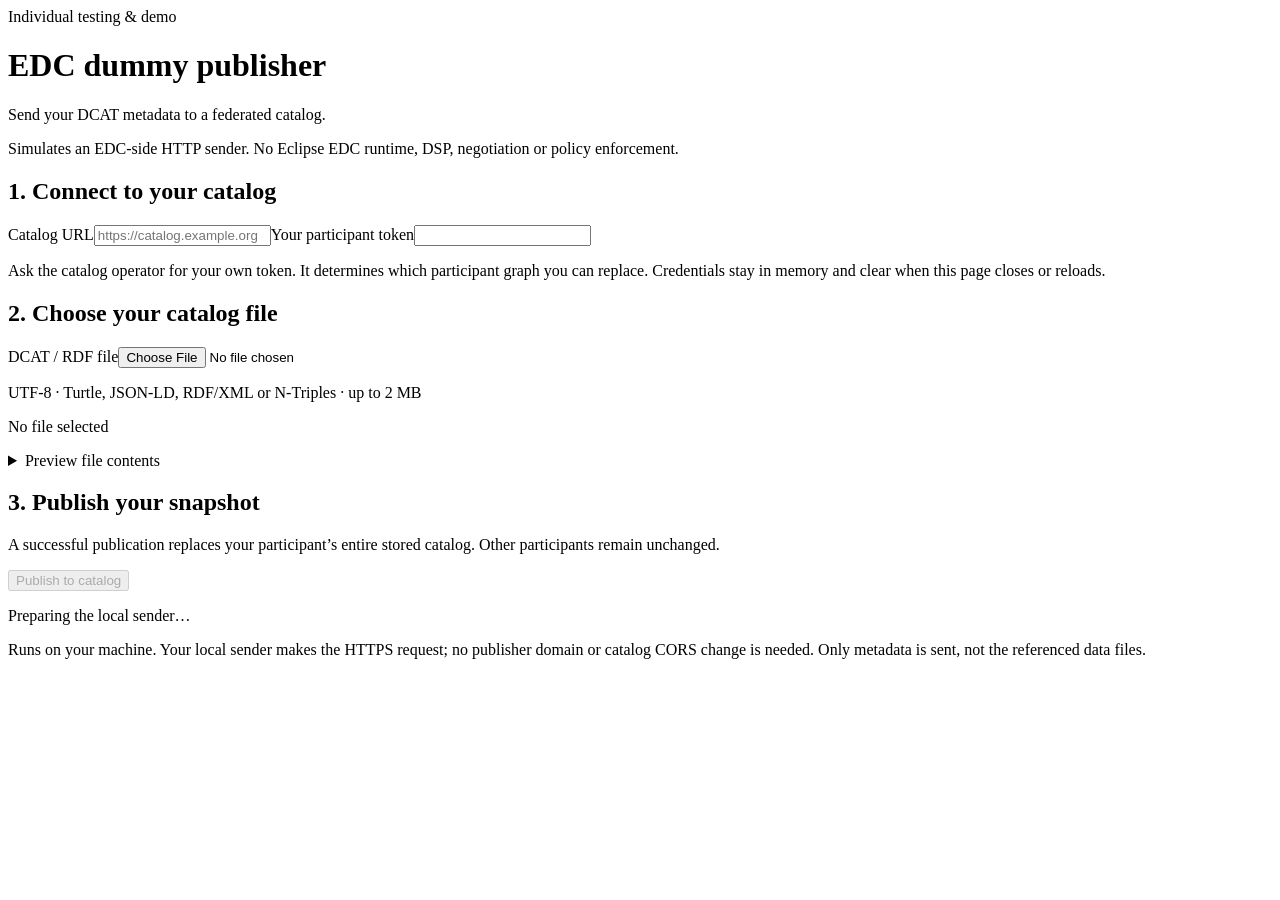
==== publisher/index.html @ 334ab856 "Add standalone browser publisher dummy for individual demos" ====
<!doctype html>
<html lang="en"><head><meta charset="utf-8"><meta name="viewport" content="width=device-width,initial-scale=1"><title>EDC dummy publisher</title><link rel="stylesheet" href="/style.css"></head>
<body><main><header><span class="badge">Individual testing &amp; demo</span><h1>EDC dummy publisher</h1><p>Send your DCAT metadata to a federated catalog.</p><p class="scope">Simulates an EDC-side HTTP sender. No Eclipse EDC runtime, DSP, negotiation or policy enforcement.</p></header>
<form id="publish-form"><section><h2>1. Connect to your catalog</h2><label for="url">Catalog URL</label><input id="url" type="url" placeholder="https://catalog.example.org" required><label for="token">Your participant token</label><input id="token" type="password" autocomplete="off" spellcheck="false" required><p class="hint">Ask the catalog operator for your own token. It determines which participant graph you can replace. Credentials stay in memory and clear when this page closes or reloads.</p></section>
<section><h2>2. Choose your catalog file</h2><label for="file">DCAT / RDF file</label><input id="file" type="file" accept=".ttl,.jsonld,.json,.rdf,.nt" required><p class="hint">UTF-8 · Turtle, JSON-LD, RDF/XML or N-Triples · up to 2 MB</p><p id="file-info" role="status">No file selected</p><details><summary>Preview file contents</summary><pre id="preview">Choose a file to preview it.</pre></details></section>
<section><h2>3. Publish your snapshot</h2><p>A successful publication replaces your participant’s entire stored catalog. Other participants remain unchanged.</p><button id="publish" type="submit" disabled>Publish to catalog</button><p id="message" role="status" aria-live="polite">Preparing the local sender…</p><pre id="result" hidden></pre></section></form>
<footer>Runs on your machine. Your local sender makes the HTTPS request; no publisher domain or catalog CORS change is needed. Only metadata is sent, not the referenced data files.</footer></main><script src="/app.js"></script></body></html>
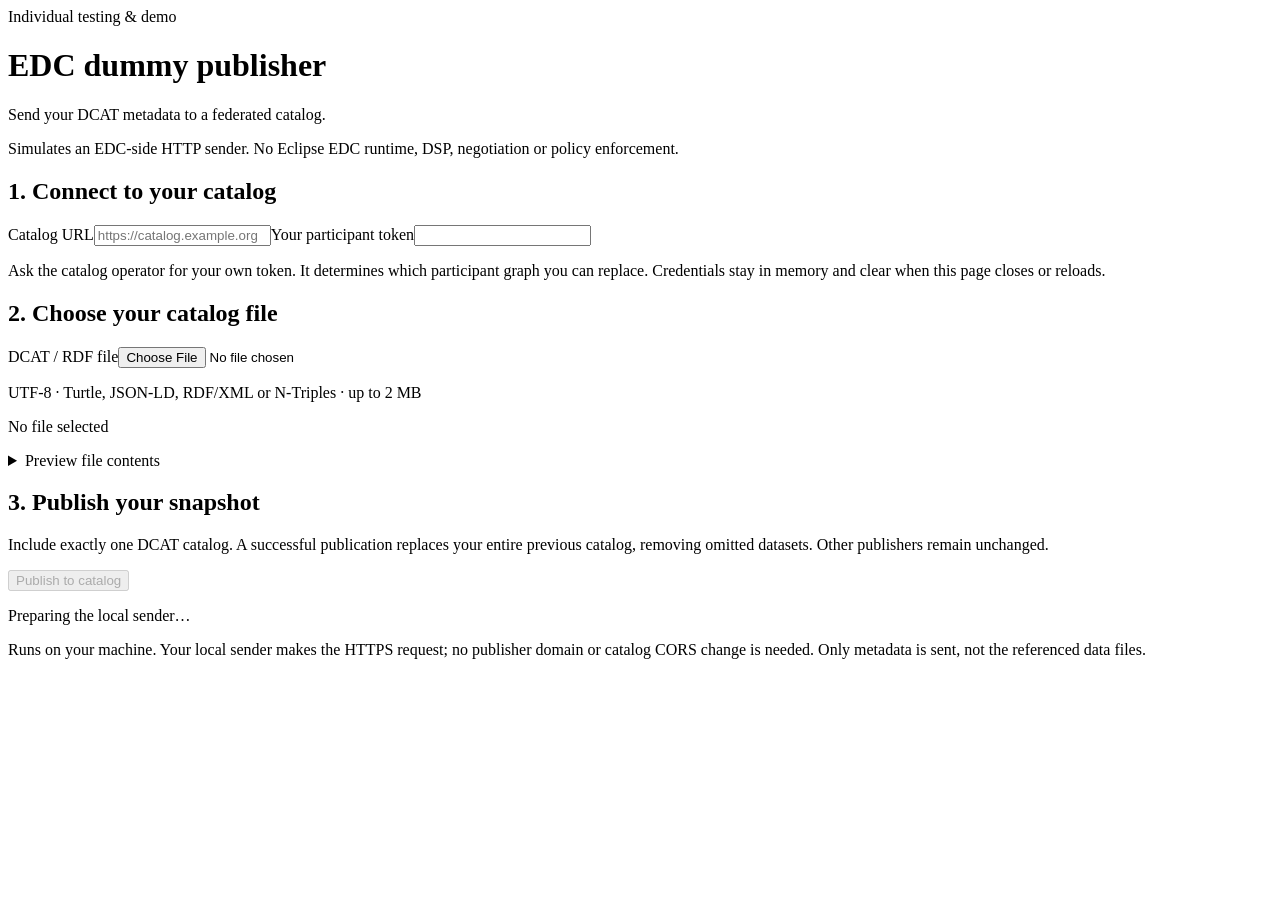
==== commit 697356df: "Enforce one catalog snapshot per publisher and preserve discovery sources" ====
--- a/publisher/index.html
+++ b/publisher/index.html
@@ -3,5 +3,5 @@
 <body><main><header><span class="badge">Individual testing &amp; demo</span><h1>EDC dummy publisher</h1><p>Send your DCAT metadata to a federated catalog.</p><p class="scope">Simulates an EDC-side HTTP sender. No Eclipse EDC runtime, DSP, negotiation or policy enforcement.</p></header>
 <form id="publish-form"><section><h2>1. Connect to your catalog</h2><label for="url">Catalog URL</label><input id="url" type="url" placeholder="https://catalog.example.org" required><label for="token">Your participant token</label><input id="token" type="password" autocomplete="off" spellcheck="false" required><p class="hint">Ask the catalog operator for your own token. It determines which participant graph you can replace. Credentials stay in memory and clear when this page closes or reloads.</p></section>
 <section><h2>2. Choose your catalog file</h2><label for="file">DCAT / RDF file</label><input id="file" type="file" accept=".ttl,.jsonld,.json,.rdf,.nt" required><p class="hint">UTF-8 · Turtle, JSON-LD, RDF/XML or N-Triples · up to 2 MB</p><p id="file-info" role="status">No file selected</p><details><summary>Preview file contents</summary><pre id="preview">Choose a file to preview it.</pre></details></section>
-<section><h2>3. Publish your snapshot</h2><p>A successful publication replaces your participant’s entire stored catalog. Other participants remain unchanged.</p><button id="publish" type="submit" disabled>Publish to catalog</button><p id="message" role="status" aria-live="polite">Preparing the local sender…</p><pre id="result" hidden></pre></section></form>
+<section><h2>3. Publish your snapshot</h2><p>Include exactly one DCAT catalog. A successful publication replaces your entire previous catalog, removing omitted datasets. Other publishers remain unchanged.</p><button id="publish" type="submit" disabled>Publish to catalog</button><p id="message" role="status" aria-live="polite">Preparing the local sender…</p><pre id="result" hidden></pre></section></form>
 <footer>Runs on your machine. Your local sender makes the HTTPS request; no publisher domain or catalog CORS change is needed. Only metadata is sent, not the referenced data files.</footer></main><script src="/app.js"></script></body></html>
